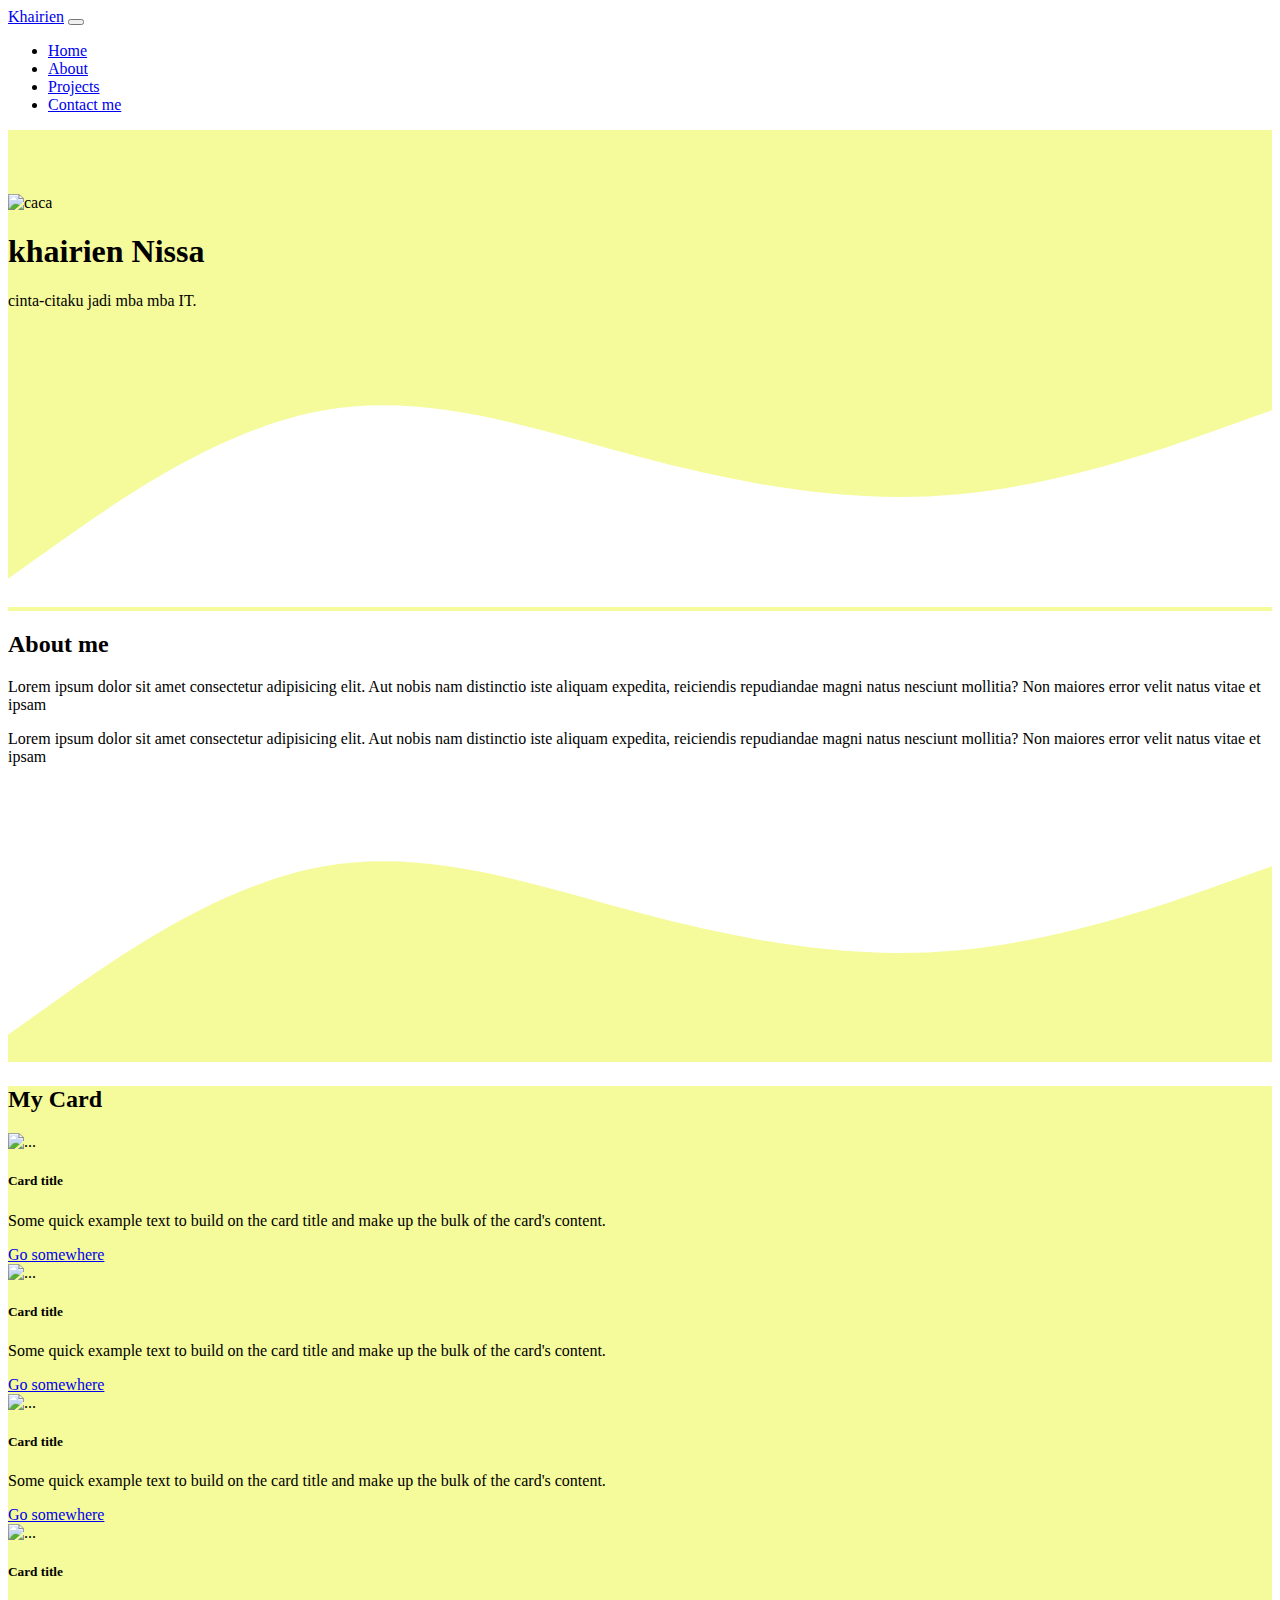
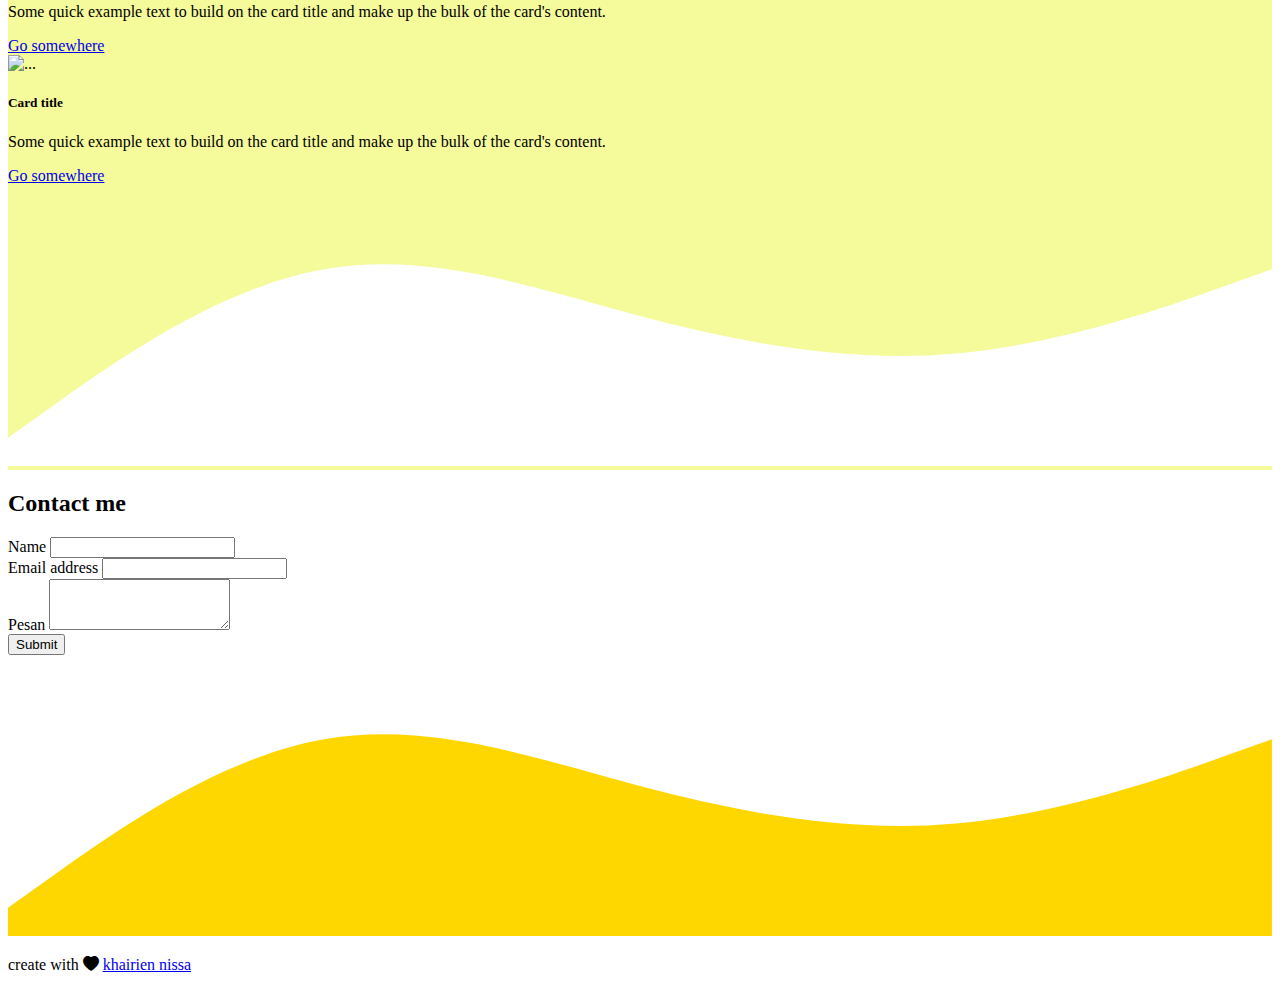
==== index.html @ eed3a89e "desain-web-satu" ====
<!doctype html>
<html lang="en">
  <head>
    <!-- Required meta tags -->
    <meta charset="utf-8">
    <meta name="viewport" content="width=device-width, initial-scale=1">

    <link href="https://cdn.jsdelivr.net/npm/bootstrap@5.1.3/dist/css/bootstrap.min.css" rel="stylesheet" integrity="sha384-1BmE4kWBq78iYhFldvKuhfTAU6auU8tT94WrHftjDbrCEXSU1oBoqyl2QvZ6jIW3" crossorigin="anonymous">
    <link rel="stylesheet" href="https://cdn.jsdelivr.net/npm/bootstrap-icons@1.8.1/font/bootstrap-icons.css">
    <!-- my css -->

    <link rel="stylesheet" href="style.css">

    <title>Hello, world!</title>
  </head>
  <body id="home">
    <!-- navbbar -->
    <nav class="navbar navbar-expand-lg navbar-dark bg-warning shadow-sm">
        <div class="container">
          <a class="navbar-brand" href="#">Khairien</a>
          <button class="navbar-toggler" type="button" data-bs-toggle="collapse" data-bs-target="#navbarNav" aria-controls="navbarNav" aria-expanded="false" aria-label="Toggle navigation">
            <span class="navbar-toggler-icon"></span>
          </button>
          <div class="collapse navbar-collapse" id="navbarNav">
            <ul class="navbar-nav ms-auto">
              <li class="nav-item">
                <a class="nav-link active" aria-current="page" href="#home">Home</a>
              </li>
              <li class="nav-item">
                <a class="nav-link" href="#about">About</a>
            </li>
            <li class="nav-item">
              <a class="nav-link" href="#card">Projects</a>
            </li>
            <li class="nav-item">
                <a class="nav-link" href="#kontak">Contact me</a>
              </li>
               
            </ul>
          </div>
        </div>
      </nav>

      <!-- Jumbotron -->
      <section class="jumbotron text-center">
          <img src="image/caca1.jpg" alt="caca" width="200px" class="rounded-circle"/>
        <h1 class="display-4">khairien Nissa</h1>
        <p class="lead">cinta-citaku jadi mba mba IT.</p>
        <svg xmlns="http://www.w3.org/2000/svg" viewBox="0 0 1440 320"><path fill="#ffff" fill-opacity="1" d="M0,288L60,245.3C120,203,240,117,360,96C480,75,600,117,720,149.3C840,181,960,203,1080,192C1200,181,1320,139,1380,117.3L1440,96L1440,320L1380,320C1320,320,1200,320,1080,320C960,320,840,320,720,320C600,320,480,320,360,320C240,320,120,320,60,320L0,320Z"></path></svg>
      </section>
      <!-- akhir jumbotron -->

      <!-- about section -->
      <section id="about">
        <div class="container text-center">
          <div class="row mb-4">
                <h2>About me</h2>           
          </div>
          <div class="row justify-content-center fs-5">
              <div class="col-md-4">
                  <p>Lorem ipsum dolor sit amet consectetur adipisicing elit. Aut nobis nam distinctio iste aliquam expedita, reiciendis repudiandae magni natus nesciunt mollitia? Non maiores error velit natus vitae et ipsam </p>
              </div>
              <div class="col-md-4">
                  <p>Lorem ipsum dolor sit amet consectetur adipisicing elit. Aut nobis nam distinctio iste aliquam expedita, reiciendis repudiandae magni natus nesciunt mollitia? Non maiores error velit natus vitae et ipsam </p>
              </div>
          </div>
       
          </div>
   <svg xmlns="http://www.w3.org/2000/svg" viewBox="0 0 1440 320"><path fill="#f5fa9b" fill-opacity="1" d="M0,288L60,245.3C120,203,240,117,360,96C480,75,600,117,720,149.3C840,181,960,203,1080,192C1200,181,1320,139,1380,117.3L1440,96L1440,320L1380,320C1320,320,1200,320,1080,320C960,320,840,320,720,320C600,320,480,320,360,320C240,320,120,320,60,320L0,320Z"></path></svg>

      </section>

      <section id="card">
        <div class="container text-center">
            <div class="row  mb-4">
                <h2>My Card</h2>
            </div>
            <div class="row justify-content-center">
                <div class="col-md-4 mb-3">
                    <div class="card">
                        <img src="image/image2.jpg" class="card-img-top" alt="...">
                        <div class="card-body">
                          <h5 class="card-title">Card title</h5>
                          <p class="card-text">Some quick example text to build on the card title and make up the bulk of the card's content.</p>
                          <a href="#" class="btn btn-warning">Go somewhere</a>
                        </div>
                      </div>
                </div>
                <div class="col-md-4 mb-3">
                    <div class="card">
                        <img src="image/image1.jpg" class="card-img-top" alt="...">
                        <div class="card-body">
                          <h5 class="card-title">Card title</h5>
                          <p class="card-text">Some quick example text to build on the card title and make up the bulk of the card's content.</p>
                          <a href="#" class="btn btn-warning">Go somewhere</a>
                        </div>
                      </div>
                </div>
                <div class="col-md-4 mb-3">
                    <div class="card">
                        <img src="image/image3.jpg" class="card-img-top" alt="...">
                        <div class="card-body">
                          <h5 class="card-title">Card title</h5>
                          <p class="card-text">Some quick example text to build on the card title and make up the bulk of the card's content.</p>
                          <a href="#" class="btn btn-warning">Go somewhere</a>
                        </div>
                      </div>
                </div>
                <div class="col-md-4 mb-3">
                    <div class="card">
                        <img src="image/image3.jpg" class="card-img-top" alt="...">
                        <div class="card-body">
                          <h5 class="card-title">Card title</h5>
                          <p class="card-text">Some quick example text to build on the card title and make up the bulk of the card's content.</p>
                          <a href="#" class="btn btn-warning">Go somewhere</a>
                        </div>
                      </div>
                </div>
                <div class="col-md-4 mb-3">
                    <div class="card">
                        <img src="image/image3.jpg" class="card-img-top" alt="...">
                        <div class="card-body">
                          <h5 class="card-title">Card title</h5>
                          <p class="card-text">Some quick example text to build on the card title and make up the bulk of the card's content.</p>
                          <a href="#" class="btn btn-warning">Go somewhere</a>
                        </div>
                      </div>
                </div>
            </div>
        </div>
        <svg xmlns="http://www.w3.org/2000/svg" viewBox="0 0 1440 320"><path fill="#ffffff" fill-opacity="1" d="M0,288L60,245.3C120,203,240,117,360,96C480,75,600,117,720,149.3C840,181,960,203,1080,192C1200,181,1320,139,1380,117.3L1440,96L1440,320L1380,320C1320,320,1200,320,1080,320C960,320,840,320,720,320C600,320,480,320,360,320C240,320,120,320,60,320L0,320Z"></path></svg>
      </section>

<!-- kontak -->
<section id="kontak">
    <div class="container">
        <div class="row text-center">
            <div class="col">
                <h2>Contact me</h2>
            </div>
        </div>
        <div class="row justify-content-center">
            <div class="col-md-8">
                <form>
                    <div class="mb-3">
                      <label for="name" class="form-label">Name</label>
                      <input type="text" class="form-control" id="name" aria-describedby="name">
                      
                    </div>
                    <div class="mb-3">
                      <label for="exampleInputEmail1" class="form-label">Email address</label>
                      <input type="email" class="form-control" id="exampleInputEmail1" aria-describedby="emailHelp">
                     </div>
                    <div class="mb-3">
                        <label for="pesan" class="form-label">Pesan</label>
                        <textarea class="form-control" id="pesan" rows="3"></textarea>
                      </div>
                       <button type="submit" class="btn btn-primary">Submit</button>
                  </form>
            </div>
        </div>
    </div>
   
    <svg xmlns="http://www.w3.org/2000/svg" viewBox="0 0 1440 320"><path fill="#ffd700" fill-opacity="1" d="M0,288L60,245.3C120,203,240,117,360,96C480,75,600,117,720,149.3C840,181,960,203,1080,192C1200,181,1320,139,1380,117.3L1440,96L1440,320L1380,320C1320,320,1200,320,1080,320C960,320,840,320,720,320C600,320,480,320,360,320C240,320,120,320,60,320L0,320Z"></path></svg>
</section>
<!-- akhir kontak -->

<!-- footer -->
<footer class=" bg-warning text-white text-center pb-3">
  
    <p>create with <i class="bi bi-heart-fill"></i> <a href="#" class="text-white fw-bold">khairien nissa</a></p>
</footer>
<!-- akhir footer -->

    <script src="https://cdn.jsdelivr.net/npm/bootstrap@5.1.3/dist/js/bootstrap.bundle.min.js" integrity="sha384-ka7Sk0Gln4gmtz2MlQnikT1wXgYsOg+OMhuP+IlRH9sENBO0LRn5q+8nbTov4+1p" crossorigin="anonymous"></script>

  </body>
</html>
---- style.css ----
.jumbotron {
    padding-top: 4rem ;
    background-color: #f5fa9b;

}
#card {
    
    background-color: #f5fa9b;
}
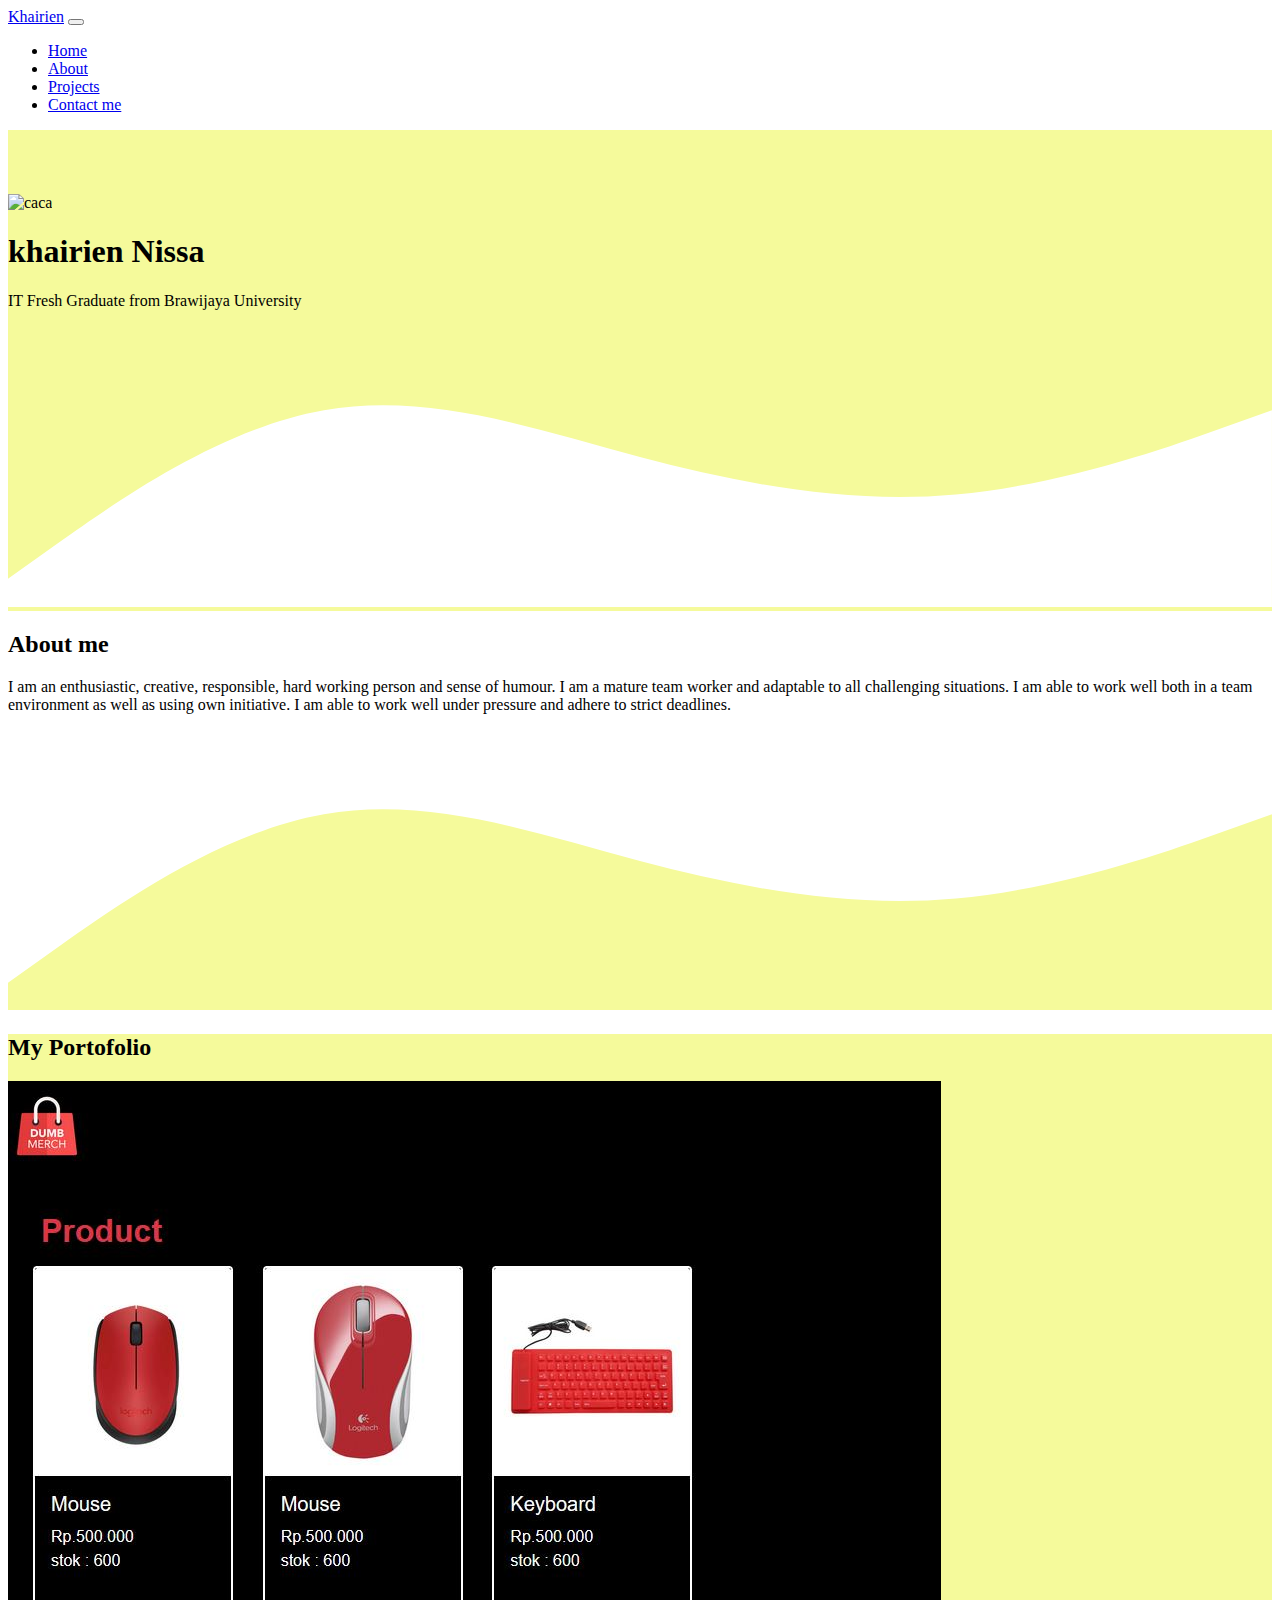
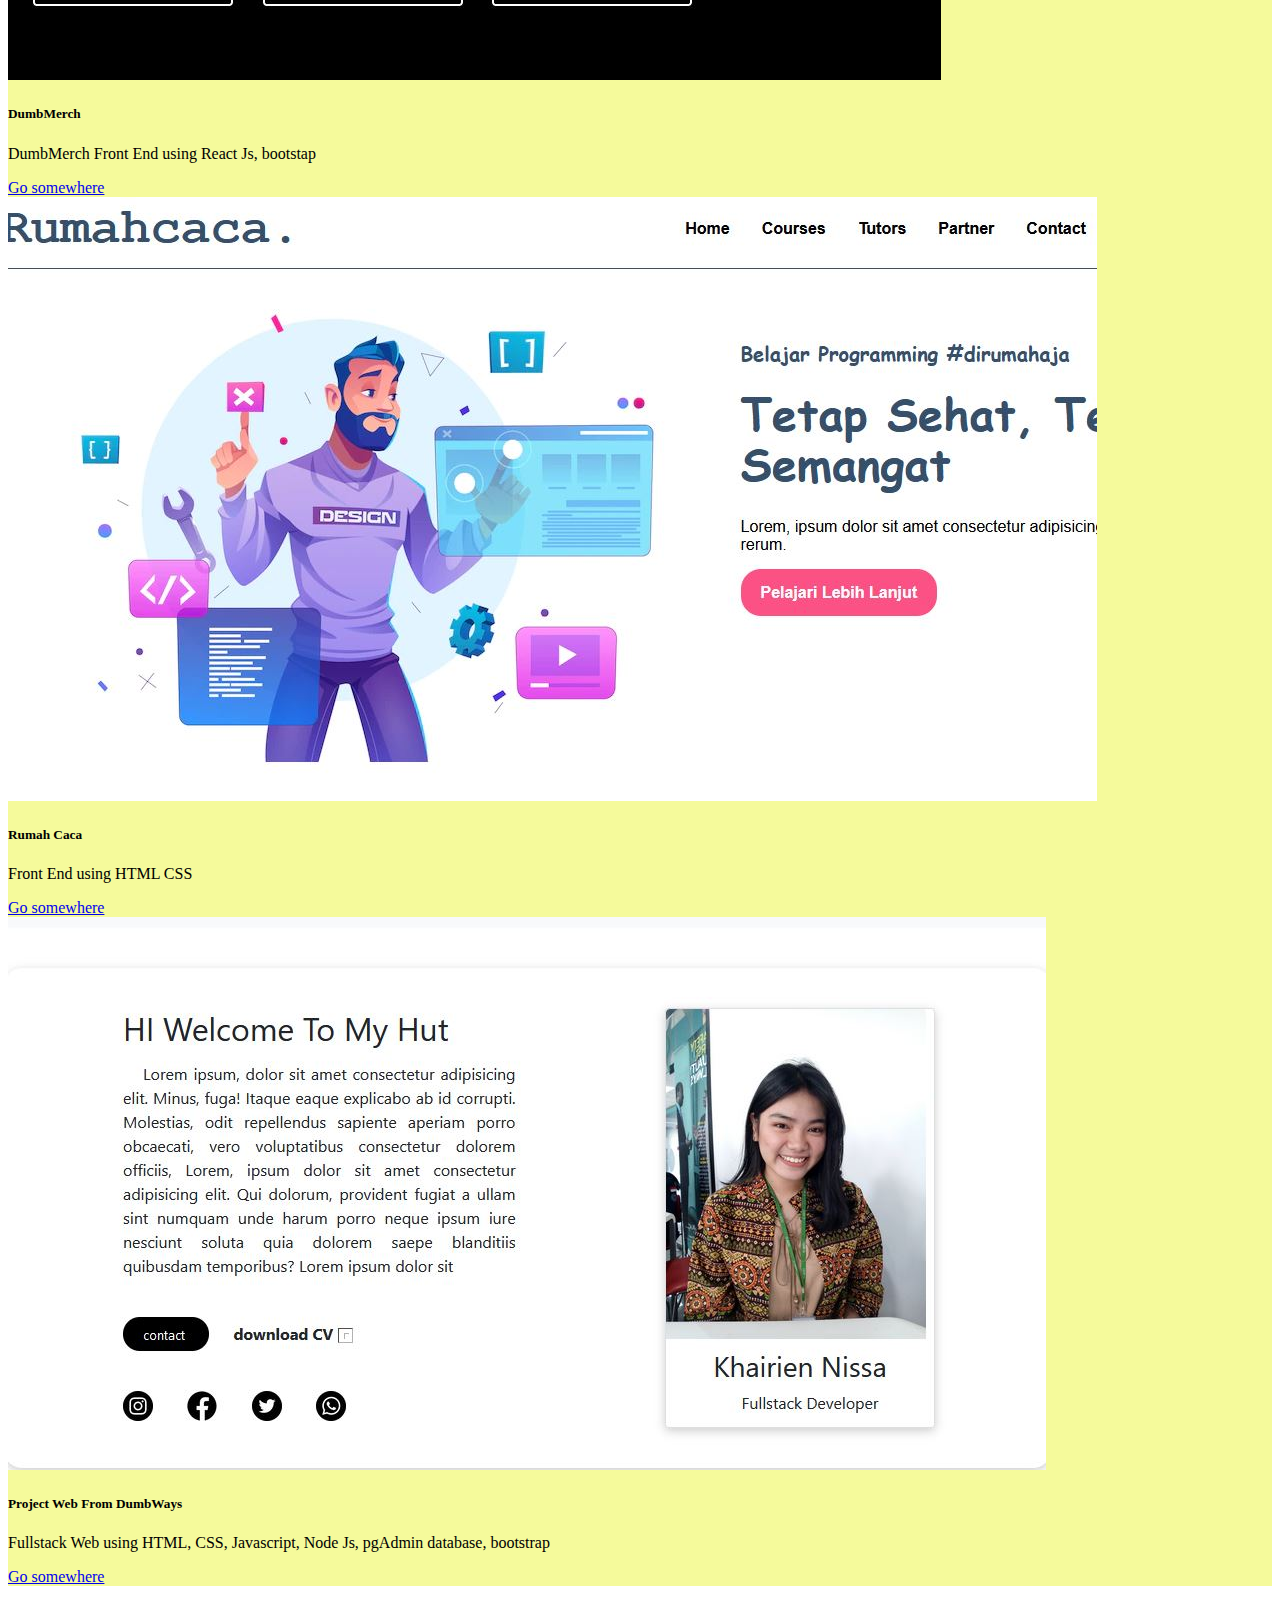
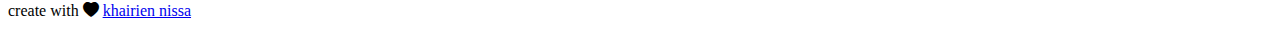
==== commit 817dba45: "update" ====
--- a/index.html
+++ b/index.html
@@ -7,11 +7,13 @@
 
     <link href="https://cdn.jsdelivr.net/npm/bootstrap@5.1.3/dist/css/bootstrap.min.css" rel="stylesheet" integrity="sha384-1BmE4kWBq78iYhFldvKuhfTAU6auU8tT94WrHftjDbrCEXSU1oBoqyl2QvZ6jIW3" crossorigin="anonymous">
     <link rel="stylesheet" href="https://cdn.jsdelivr.net/npm/bootstrap-icons@1.8.1/font/bootstrap-icons.css">
+
     <!-- my css -->
 
     <link rel="stylesheet" href="style.css">
+    <script src="form.js"></script>
 
-    <title>Hello, world!</title>
+    <title>Khairien Portofolio</title>
   </head>
   <body id="home">
     <!-- navbbar -->
@@ -33,7 +35,7 @@
               <a class="nav-link" href="#card">Projects</a>
             </li>
             <li class="nav-item">
-                <a class="nav-link" href="#kontak">Contact me</a>
+                <a class="nav-link" href="contact.html">Contact me</a>
               </li>
                
             </ul>
@@ -45,7 +47,7 @@
       <section class="jumbotron text-center">
           <img src="image/caca1.jpg" alt="caca" width="200px" class="rounded-circle"/>
         <h1 class="display-4">khairien Nissa</h1>
-        <p class="lead">cinta-citaku jadi mba mba IT.</p>
+        <p class="lead">IT Fresh Graduate from Brawijaya University</p>
         <svg xmlns="http://www.w3.org/2000/svg" viewBox="0 0 1440 320"><path fill="#ffff" fill-opacity="1" d="M0,288L60,245.3C120,203,240,117,360,96C480,75,600,117,720,149.3C840,181,960,203,1080,192C1200,181,1320,139,1380,117.3L1440,96L1440,320L1380,320C1320,320,1200,320,1080,320C960,320,840,320,720,320C600,320,480,320,360,320C240,320,120,320,60,320L0,320Z"></path></svg>
       </section>
       <!-- akhir jumbotron -->
@@ -57,11 +59,16 @@
                 <h2>About me</h2>           
           </div>
           <div class="row justify-content-center fs-5">
-              <div class="col-md-4">
-                  <p>Lorem ipsum dolor sit amet consectetur adipisicing elit. Aut nobis nam distinctio iste aliquam expedita, reiciendis repudiandae magni natus nesciunt mollitia? Non maiores error velit natus vitae et ipsam </p>
-              </div>
-              <div class="col-md-4">
-                  <p>Lorem ipsum dolor sit amet consectetur adipisicing elit. Aut nobis nam distinctio iste aliquam expedita, reiciendis repudiandae magni natus nesciunt mollitia? Non maiores error velit natus vitae et ipsam </p>
+              <div class="col-md-6">
+                  <p>I am an enthusiastic, creative,
+                    responsible, hard working person and
+                    sense of humour. I am a mature team
+                    worker and adaptable to all challenging
+                    situations. I am able to work well both
+                    in a team environment as well as using
+                    own initiative. I am able to work well
+                    under pressure and adhere to strict
+                    deadlines.</p>
               </div>
           </div>
        
@@ -73,96 +80,43 @@
       <section id="card">
         <div class="container text-center">
             <div class="row  mb-4">
-                <h2>My Card</h2>
+                <h2>My Portofolio</h2>
             </div>
             <div class="row justify-content-center">
                 <div class="col-md-4 mb-3">
                     <div class="card">
-                        <img src="image/image2.jpg" class="card-img-top" alt="...">
+                        <img src="image/dumbMerch.JPG" class="card-img-top" alt="...">
                         <div class="card-body">
-                          <h5 class="card-title">Card title</h5>
-                          <p class="card-text">Some quick example text to build on the card title and make up the bulk of the card's content.</p>
-                          <a href="#" class="btn btn-warning">Go somewhere</a>
+                          <h5 class="card-title">DumbMerch</h5>
+                          <p class="card-text">DumbMerch Front End using React Js, bootstap</p>
+                          <a href="https://dumb-merch-khairien.vercel.app/" class="btn btn-warning">Go somewhere</a>
                         </div>
                       </div>
                 </div>
                 <div class="col-md-4 mb-3">
                     <div class="card">
-                        <img src="image/image1.jpg" class="card-img-top" alt="...">
+                        <img src="image/rumahcaca.JPG" class="card-img-top" alt="...">
                         <div class="card-body">
-                          <h5 class="card-title">Card title</h5>
-                          <p class="card-text">Some quick example text to build on the card title and make up the bulk of the card's content.</p>
-                          <a href="#" class="btn btn-warning">Go somewhere</a>
+                          <h5 class="card-title">Rumah Caca</h5>
+                          <p class="card-text">Front End using HTML CSS</p>
+                          <a href="https://web-rumahcaca.vercel.app/" class="btn btn-warning">Go somewhere</a>
                         </div>
                       </div>
                 </div>
                 <div class="col-md-4 mb-3">
                     <div class="card">
-                        <img src="image/image3.jpg" class="card-img-top" alt="...">
+                        <img src="image/project-WEB.JPG" class="card-img-top" alt="...">
                         <div class="card-body">
-                          <h5 class="card-title">Card title</h5>
-                          <p class="card-text">Some quick example text to build on the card title and make up the bulk of the card's content.</p>
-                          <a href="#" class="btn btn-warning">Go somewhere</a>
-                        </div>
-                      </div>
-                </div>
-                <div class="col-md-4 mb-3">
-                    <div class="card">
-                        <img src="image/image3.jpg" class="card-img-top" alt="...">
-                        <div class="card-body">
-                          <h5 class="card-title">Card title</h5>
-                          <p class="card-text">Some quick example text to build on the card title and make up the bulk of the card's content.</p>
-                          <a href="#" class="btn btn-warning">Go somewhere</a>
-                        </div>
-                      </div>
-                </div>
-                <div class="col-md-4 mb-3">
-                    <div class="card">
-                        <img src="image/image3.jpg" class="card-img-top" alt="...">
-                        <div class="card-body">
-                          <h5 class="card-title">Card title</h5>
-                          <p class="card-text">Some quick example text to build on the card title and make up the bulk of the card's content.</p>
-                          <a href="#" class="btn btn-warning">Go somewhere</a>
+                          <h5 class="card-title">Project Web From DumbWays</h5>
+                          <p class="card-text">Fullstack Web using HTML, CSS, Javascript, Node Js, pgAdmin database, bootstrap</p>
+                          <a href="https://khairien-project-web.herokuapp.com/" class="btn btn-warning">Go somewhere</a>
                         </div>
                       </div>
                 </div>
             </div>
         </div>
-        <svg xmlns="http://www.w3.org/2000/svg" viewBox="0 0 1440 320"><path fill="#ffffff" fill-opacity="1" d="M0,288L60,245.3C120,203,240,117,360,96C480,75,600,117,720,149.3C840,181,960,203,1080,192C1200,181,1320,139,1380,117.3L1440,96L1440,320L1380,320C1320,320,1200,320,1080,320C960,320,840,320,720,320C600,320,480,320,360,320C240,320,120,320,60,320L0,320Z"></path></svg>
       </section>
-
-<!-- kontak -->
-<section id="kontak">
-    <div class="container">
-        <div class="row text-center">
-            <div class="col">
-                <h2>Contact me</h2>
-            </div>
-        </div>
-        <div class="row justify-content-center">
-            <div class="col-md-8">
-                <form>
-                    <div class="mb-3">
-                      <label for="name" class="form-label">Name</label>
-                      <input type="text" class="form-control" id="name" aria-describedby="name">
-                      
-                    </div>
-                    <div class="mb-3">
-                      <label for="exampleInputEmail1" class="form-label">Email address</label>
-                      <input type="email" class="form-control" id="exampleInputEmail1" aria-describedby="emailHelp">
-                     </div>
-                    <div class="mb-3">
-                        <label for="pesan" class="form-label">Pesan</label>
-                        <textarea class="form-control" id="pesan" rows="3"></textarea>
-                      </div>
-                       <button type="submit" class="btn btn-primary">Submit</button>
-                  </form>
-            </div>
-        </div>
-    </div>
-   
-    <svg xmlns="http://www.w3.org/2000/svg" viewBox="0 0 1440 320"><path fill="#ffd700" fill-opacity="1" d="M0,288L60,245.3C120,203,240,117,360,96C480,75,600,117,720,149.3C840,181,960,203,1080,192C1200,181,1320,139,1380,117.3L1440,96L1440,320L1380,320C1320,320,1200,320,1080,320C960,320,840,320,720,320C600,320,480,320,360,320C240,320,120,320,60,320L0,320Z"></path></svg>
-</section>
+  
 <!-- akhir kontak -->
 
 <!-- footer -->
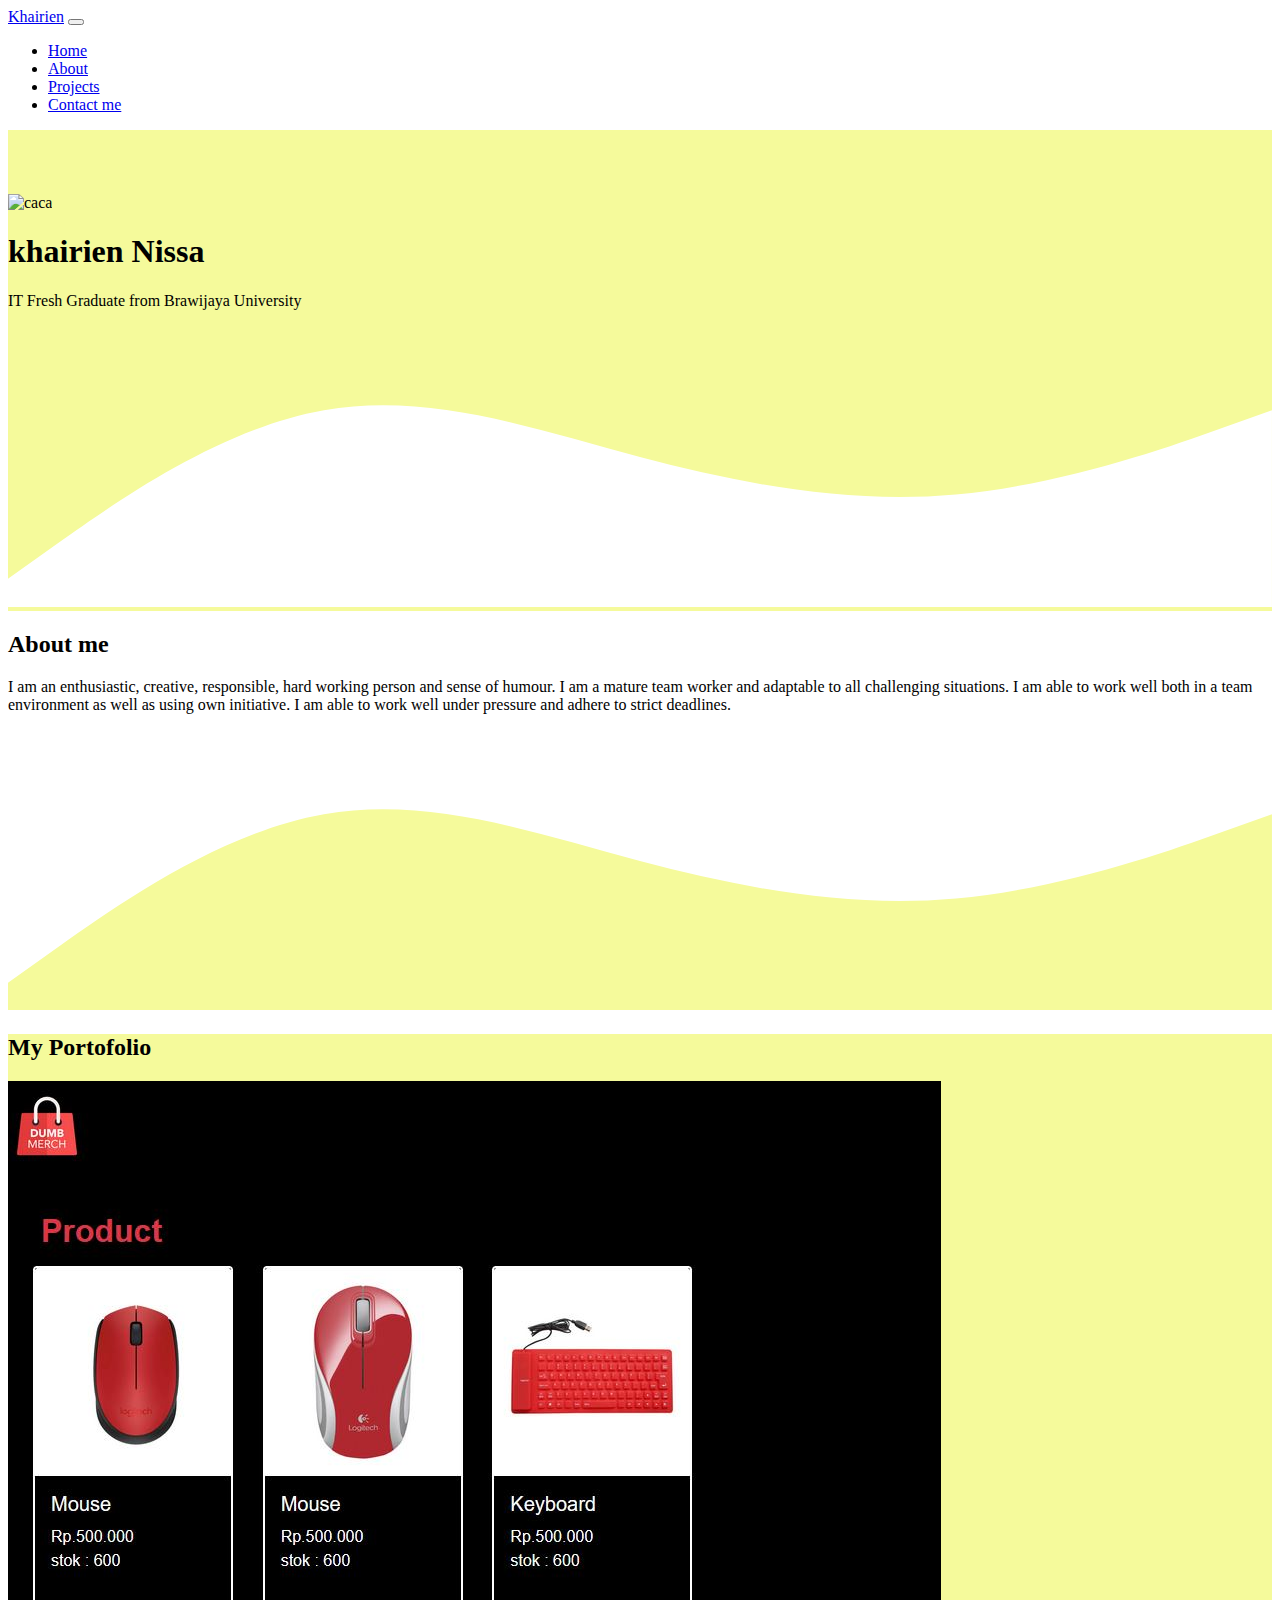
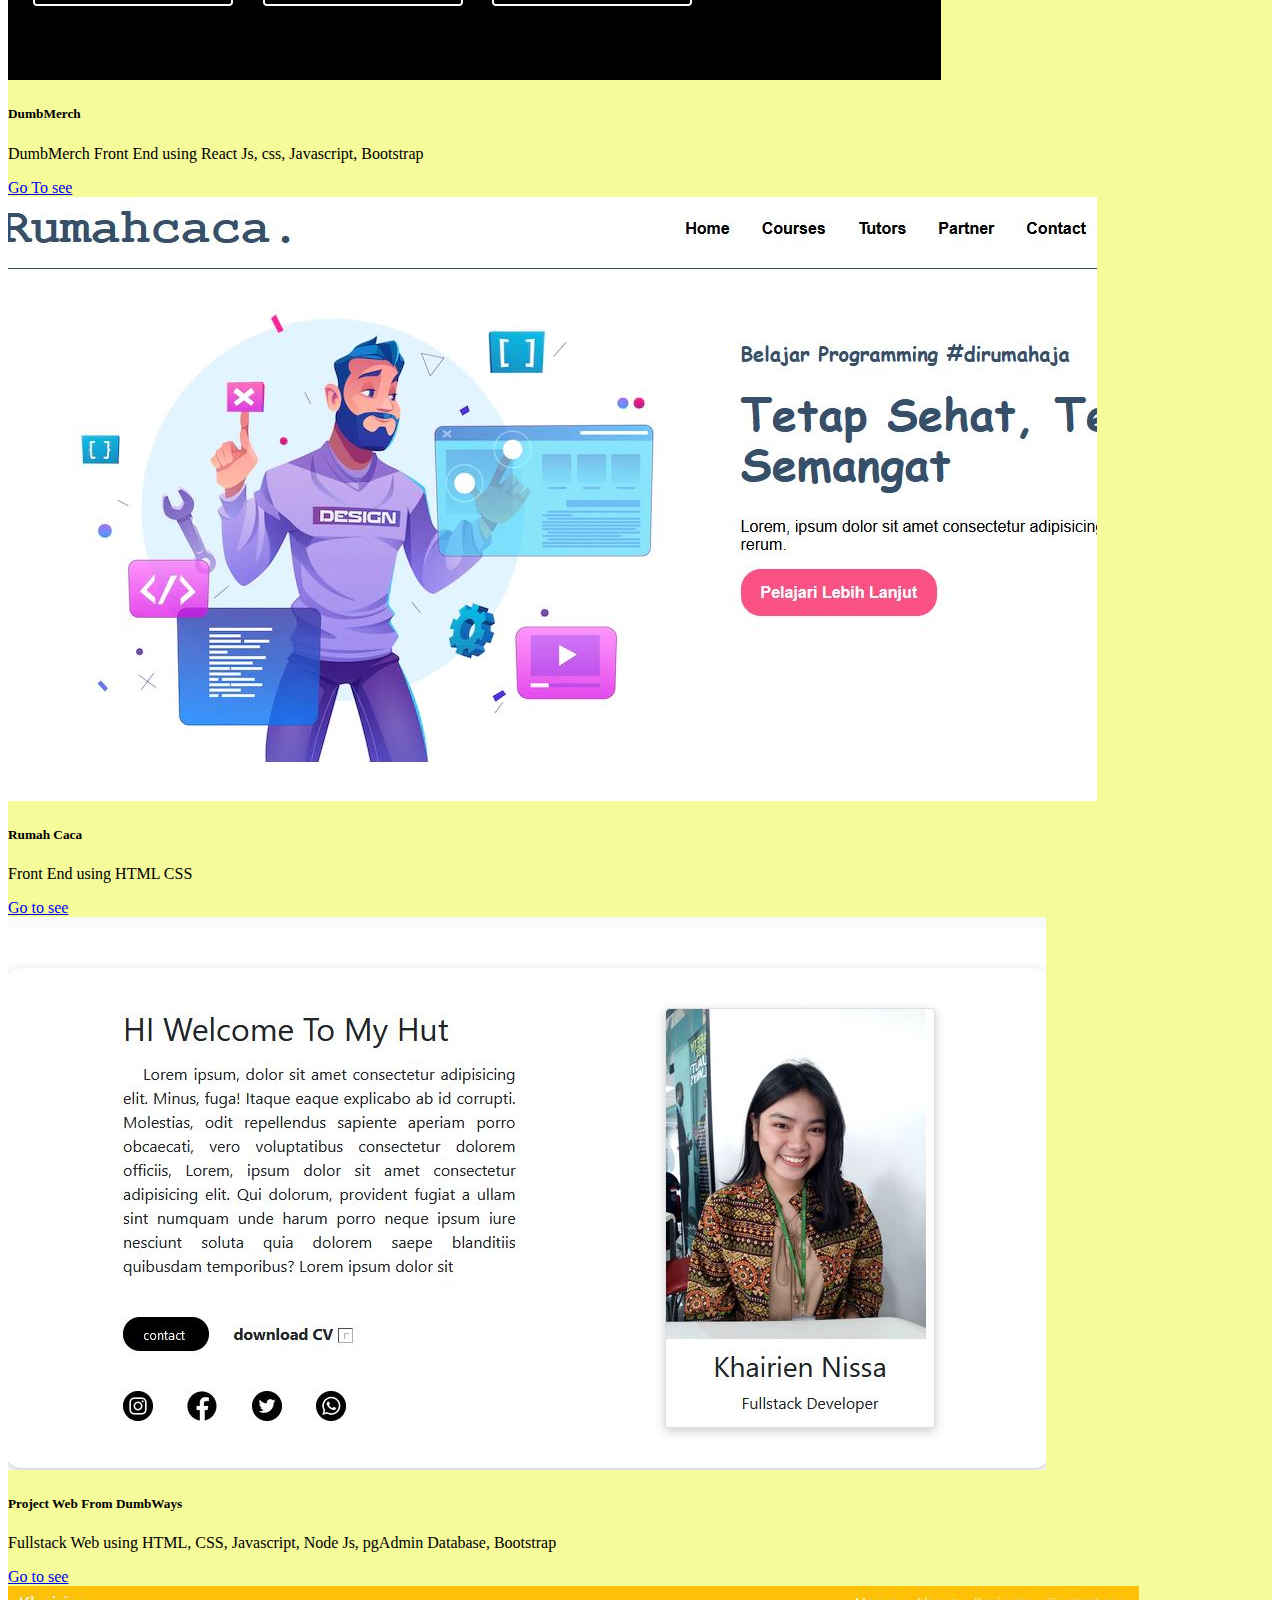
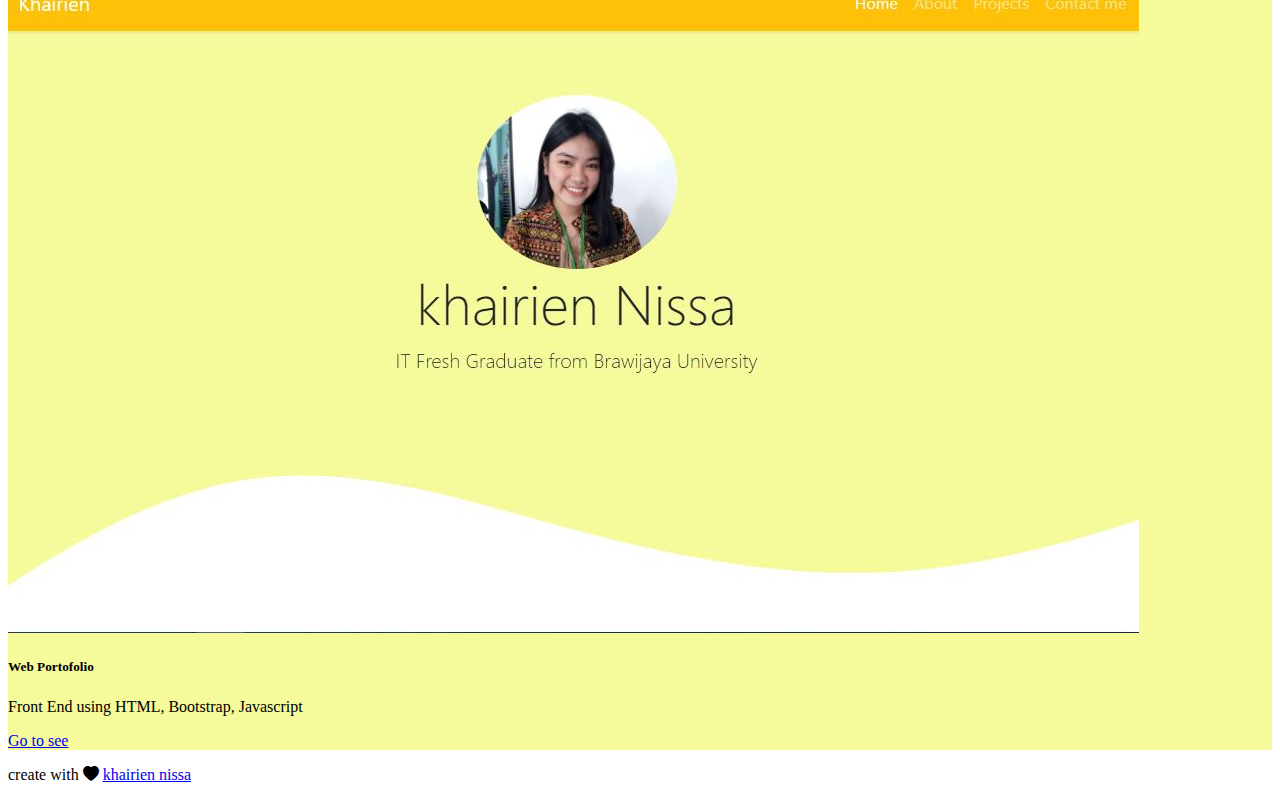
==== commit 284786f9: "update" ====
--- a/index.html
+++ b/index.html
@@ -45,7 +45,7 @@
 
       <!-- Jumbotron -->
       <section class="jumbotron text-center">
-          <img src="image/caca1.jpg" alt="caca" width="200px" class="rounded-circle"/>
+          <img src="image/caca2.jpg" alt="caca" width="200px" class="rounded-circle"/>
         <h1 class="display-4">khairien Nissa</h1>
         <p class="lead">IT Fresh Graduate from Brawijaya University</p>
         <svg xmlns="http://www.w3.org/2000/svg" viewBox="0 0 1440 320"><path fill="#ffff" fill-opacity="1" d="M0,288L60,245.3C120,203,240,117,360,96C480,75,600,117,720,149.3C840,181,960,203,1080,192C1200,181,1320,139,1380,117.3L1440,96L1440,320L1380,320C1320,320,1200,320,1080,320C960,320,840,320,720,320C600,320,480,320,360,320C240,320,120,320,60,320L0,320Z"></path></svg>
@@ -88,8 +88,8 @@
                         <img src="image/dumbMerch.JPG" class="card-img-top" alt="...">
                         <div class="card-body">
                           <h5 class="card-title">DumbMerch</h5>
-                          <p class="card-text">DumbMerch Front End using React Js, bootstap</p>
-                          <a href="https://dumb-merch-khairien.vercel.app/" class="btn btn-warning">Go somewhere</a>
+                          <p class="card-text">DumbMerch Front End using React Js, css, Javascript, Bootstrap</p>
+                          <a href="https://dumb-merch-khairien.vercel.app/" class="btn btn-warning">Go To see</a>
                         </div>
                       </div>
                 </div>
@@ -99,7 +99,7 @@
                         <div class="card-body">
                           <h5 class="card-title">Rumah Caca</h5>
                           <p class="card-text">Front End using HTML CSS</p>
-                          <a href="https://web-rumahcaca.vercel.app/" class="btn btn-warning">Go somewhere</a>
+                          <a href="https://web-rumahcaca.vercel.app/" class="btn btn-warning">Go to see</a>
                         </div>
                       </div>
                 </div>
@@ -108,8 +108,18 @@
                         <img src="image/project-WEB.JPG" class="card-img-top" alt="...">
                         <div class="card-body">
                           <h5 class="card-title">Project Web From DumbWays</h5>
-                          <p class="card-text">Fullstack Web using HTML, CSS, Javascript, Node Js, pgAdmin database, bootstrap</p>
-                          <a href="https://khairien-project-web.herokuapp.com/" class="btn btn-warning">Go somewhere</a>
+                          <p class="card-text">Fullstack Web using HTML, CSS, Javascript, Node Js, pgAdmin Database, Bootstrap</p>
+                          <a href="https://khairien-project-web.herokuapp.com/" class="btn btn-warning">Go to see</a>
+                        </div>
+                      </div>
+                </div>
+                <div class="col-md-4 mb-3 mb-5">
+                    <div class="card">
+                        <img src="image/porto.JPG" class="card-img-top" alt="...">
+                        <div class="card-body">
+                          <h5 class="card-title">Web Portofolio</h5>
+                          <p class="card-text">Front End using HTML, Bootstrap, Javascript</p>
+                          <a href="https://portofolio-khairien.vercel.app/" class="btn btn-warning">Go to see</a>
                         </div>
                       </div>
                 </div>
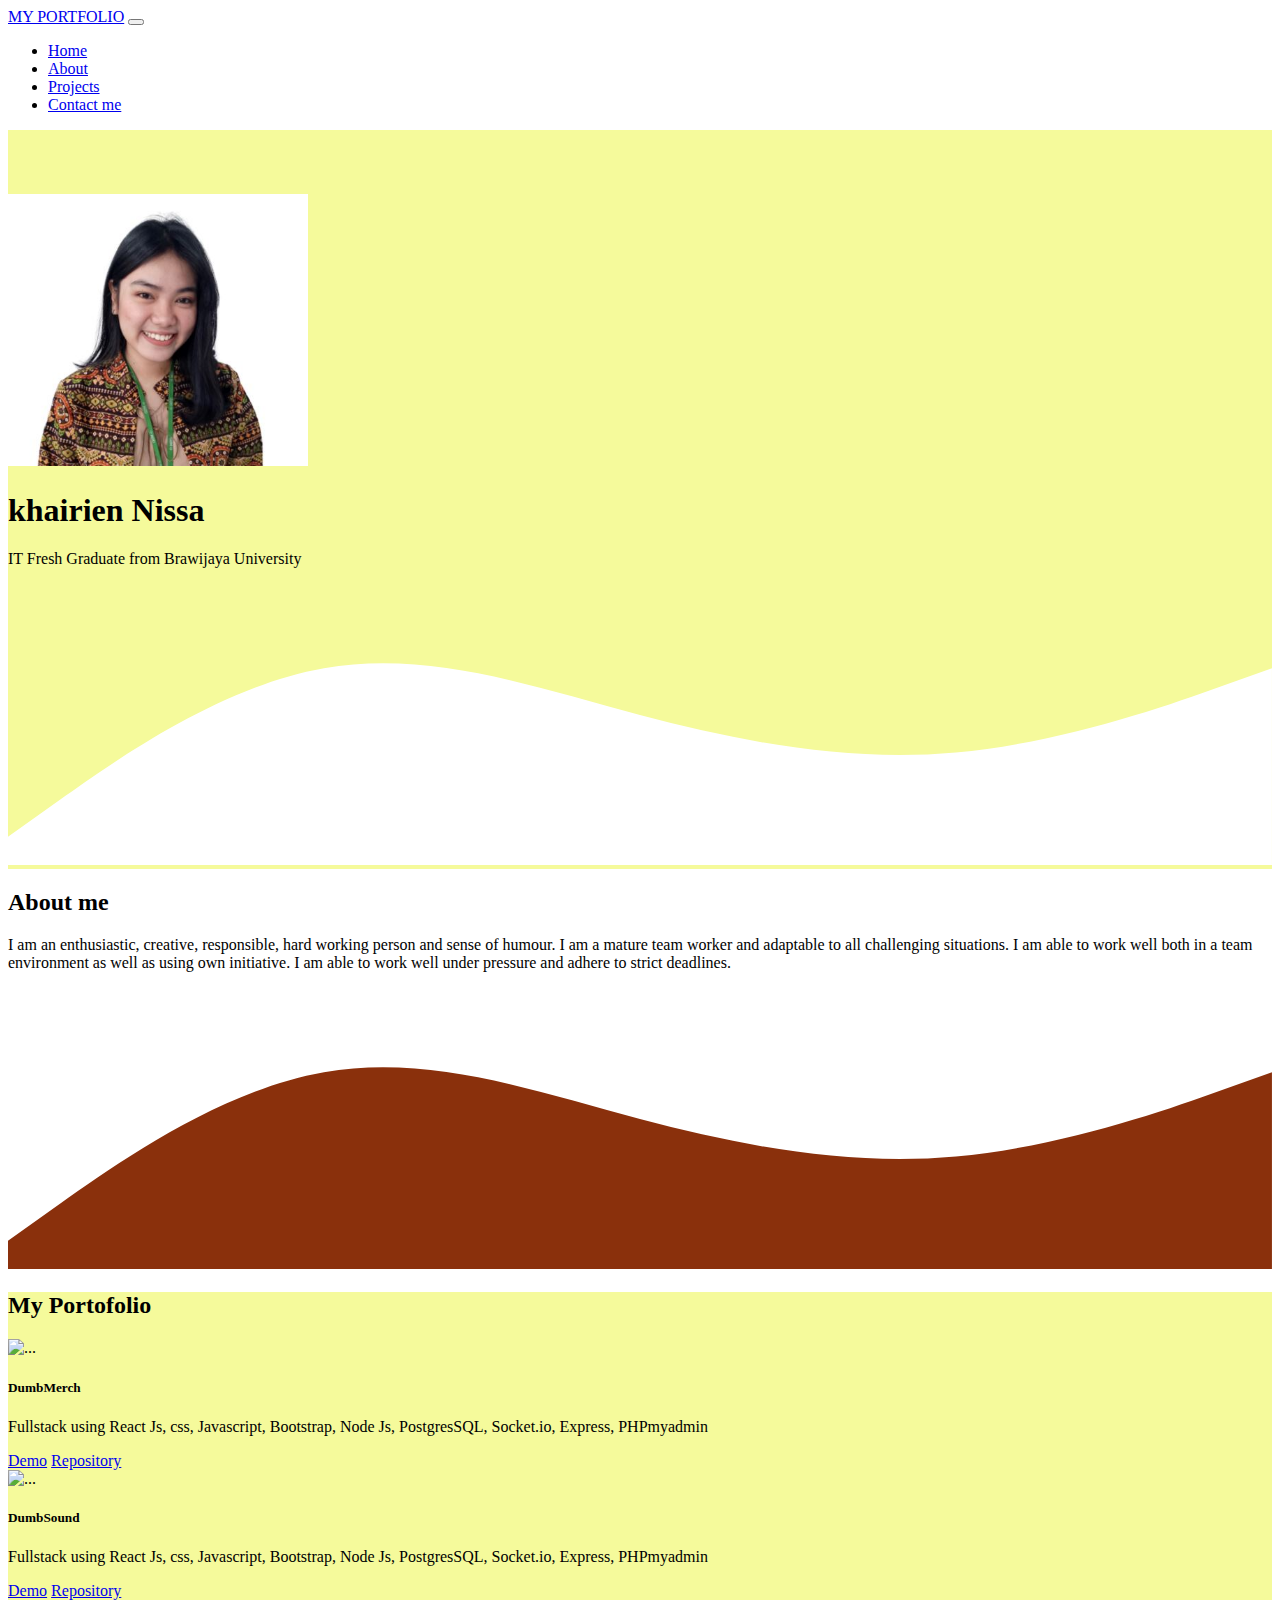
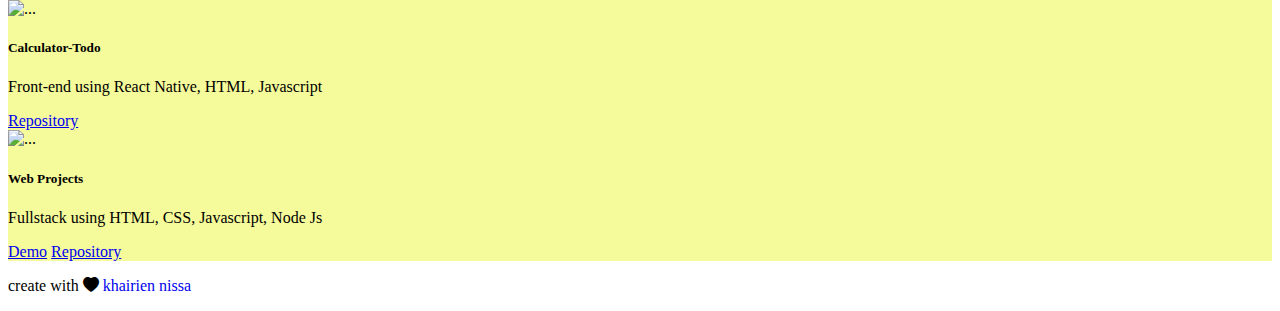
==== commit cc324ce9: "update" ====
--- a/index.html
+++ b/index.html
@@ -17,9 +17,9 @@
   </head>
   <body id="home">
     <!-- navbbar -->
-    <nav class="navbar navbar-expand-lg navbar-dark bg-warning shadow-sm">
+    <nav class="navbar navbar-expand-lg navbar-light bg-warning bg-light shadow-sm py-3">
         <div class="container">
-          <a class="navbar-brand" href="#">Khairien</a>
+          <a class="navbar-brand fw-bold" href="#">MY PORTFOLIO</a>
           <button class="navbar-toggler" type="button" data-bs-toggle="collapse" data-bs-target="#navbarNav" aria-controls="navbarNav" aria-expanded="false" aria-label="Toggle navigation">
             <span class="navbar-toggler-icon"></span>
           </button>
@@ -44,8 +44,8 @@
       </nav>
 
       <!-- Jumbotron -->
-      <section class="jumbotron text-center">
-          <img src="image/caca2.jpg" alt="caca" width="200px" class="rounded-circle"/>
+      <section class="jumbotron text-center text-white">
+          <img src="image/caca2.JPG" alt="caca" width="300px" class="rounded-circle"/>
         <h1 class="display-4">khairien Nissa</h1>
         <p class="lead">IT Fresh Graduate from Brawijaya University</p>
         <svg xmlns="http://www.w3.org/2000/svg" viewBox="0 0 1440 320"><path fill="#ffff" fill-opacity="1" d="M0,288L60,245.3C120,203,240,117,360,96C480,75,600,117,720,149.3C840,181,960,203,1080,192C1200,181,1320,139,1380,117.3L1440,96L1440,320L1380,320C1320,320,1200,320,1080,320C960,320,840,320,720,320C600,320,480,320,360,320C240,320,120,320,60,320L0,320Z"></path></svg>
@@ -54,7 +54,7 @@
 
       <!-- about section -->
       <section id="about">
-        <div class="container text-center">
+        <div class="container text-center  ">
           <div class="row mb-4">
                 <h2>About me</h2>           
           </div>
@@ -73,66 +73,78 @@
           </div>
        
           </div>
-   <svg xmlns="http://www.w3.org/2000/svg" viewBox="0 0 1440 320"><path fill="#f5fa9b" fill-opacity="1" d="M0,288L60,245.3C120,203,240,117,360,96C480,75,600,117,720,149.3C840,181,960,203,1080,192C1200,181,1320,139,1380,117.3L1440,96L1440,320L1380,320C1320,320,1200,320,1080,320C960,320,840,320,720,320C600,320,480,320,360,320C240,320,120,320,60,320L0,320Z"></path></svg>
+   <svg xmlns="http://www.w3.org/2000/svg" viewBox="0 0 1440 320"><path fill="#8a300c" fill-opacity="1" d="M0,288L60,245.3C120,203,240,117,360,96C480,75,600,117,720,149.3C840,181,960,203,1080,192C1200,181,1320,139,1380,117.3L1440,96L1440,320L1380,320C1320,320,1200,320,1080,320C960,320,840,320,720,320C600,320,480,320,360,320C240,320,120,320,60,320L0,320Z"></path></svg>
 
       </section>
 
       <section id="card">
-        <div class="container text-center">
-            <div class="row  mb-4">
-                <h2>My Portofolio</h2>
+        <div class="container text-center pb-5">
+            <div class="row  mb-5 ">
+                <h2 class="text-white">My Portofolio</h2>
             </div>
             <div class="row justify-content-center">
-                <div class="col-md-4 mb-3">
+                <div class="col-md-5 my-3 mx-3">
                     <div class="card">
-                        <img src="image/dumbMerch.JPG" class="card-img-top" alt="...">
+                        <img src="image/9.JPG" class="card-img-top" alt="...">
                         <div class="card-body">
                           <h5 class="card-title">DumbMerch</h5>
-                          <p class="card-text">DumbMerch Front End using React Js, css, Javascript, Bootstrap</p>
-                          <a href="https://dumb-merch-khairien.vercel.app/" class="btn btn-warning">Go To see</a>
+                          <p class="card-text">Fullstack using React Js, css, Javascript, Bootstrap, Node Js, PostgresSQL, Socket.io, Express, PHPmyadmin</p>
+                        
+                          <a href="https://dumbmerch-khairien.netlify.app" class="btn btn-warning">Demo</a> <span>
+                            <a href="https://github.com/KhairienNissa/client-dumbmerch-caca.git/" class="btn btn-warning">Repository</a></span>
+                          
                         </div>
                       </div>
                 </div>
-                <div class="col-md-4 mb-3">
+                <div class="col-md-5 my-3 mx-3">
                     <div class="card">
-                        <img src="image/rumahcaca.JPG" class="card-img-top" alt="...">
+                        <img src="image/10.JPG" class="card-img-top" alt="...">
                         <div class="card-body">
-                          <h5 class="card-title">Rumah Caca</h5>
-                          <p class="card-text">Front End using HTML CSS</p>
-                          <a href="https://web-rumahcaca.vercel.app/" class="btn btn-warning">Go to see</a>
+                          <h5 class="card-title">DumbSound</h5>
+                          <p class="card-text">Fullstack using React Js, css, Javascript, Bootstrap, Node Js, PostgresSQL, Socket.io, Express, PHPmyadmin</p>
+                        
+                          <a href="https://dumbsound-khairien.netlify.app" class="btn btn-warning">Demo</a> <span>
+                            <a href="https://github.com/KhairienNissa/Front-end-dumbSound.git" class="btn btn-warning">Repository</a></span>
+                          
                         </div>
                       </div>
                 </div>
-                <div class="col-md-4 mb-3">
-                    <div class="card">
-                        <img src="image/project-WEB.JPG" class="card-img-top" alt="...">
-                        <div class="card-body">
-                          <h5 class="card-title">Project Web From DumbWays</h5>
-                          <p class="card-text">Fullstack Web using HTML, CSS, Javascript, Node Js, pgAdmin Database, Bootstrap</p>
-                          <a href="https://khairien-project-web.herokuapp.com/" class="btn btn-warning">Go to see</a>
-                        </div>
-                      </div>
+              
+                <div class="col-md-5 my-3  mx-3">
+                  <div class="card">
+                    <img src="image/7.JPG" class="card-img-top" alt="...">
+                    <div class="card-body">
+                      <h5 class="card-title">Calculator-Todo</h5>
+                      <p class="card-text">Front-end using React Native, HTML, Javascript</p>
+                    
+                     
+                        <a href="https://github.com/KhairienNissa/Calculator-todo.git" class="btn btn-warning">Repository</a></span>
+                    </div>
+                  </div>
                 </div>
-                <div class="col-md-4 mb-3 mb-5">
-                    <div class="card">
-                        <img src="image/porto.JPG" class="card-img-top" alt="...">
-                        <div class="card-body">
-                          <h5 class="card-title">Web Portofolio</h5>
-                          <p class="card-text">Front End using HTML, Bootstrap, Javascript</p>
-                          <a href="https://portofolio-khairien.vercel.app/" class="btn btn-warning">Go to see</a>
-                        </div>
-                      </div>
+                  <div class="col-md-5 my-3  mx-3">
+                  <div class="card">
+                    <img src="image/8.JPG" class="card-img-top" alt="...">
+                    <div class="card-body">
+                      <h5 class="card-title">Web Projects</h5>
+                      <p class="card-text">Fullstack using HTML, CSS, Javascript, Node Js</p>
+                      <a href="https://khairien-project-web.herokuapp.com/" class="btn btn-warning">Demo</a> <span>
+                      <a href="https://github.com/KhairienNissa/project-web.git" class="btn btn-warning">Repository</a></span>
+                    </div>
+                  </div>
                 </div>
-            </div>
+              
+                </div>
+               
         </div>
       </section>
   
 <!-- akhir kontak -->
 
 <!-- footer -->
-<footer class=" bg-warning text-white text-center pb-3">
+<footer class=" bg-light text-dark text-center pb-2">
   
-    <p>create with <i class="bi bi-heart-fill"></i> <a href="#" class="text-white fw-bold">khairien nissa</a></p>
+    <p class="pt-3 pb-0">create with <i class="bi bi-heart-fill"></i> <a href="#" class="text-dark fw-bold" style="text-decoration: none">khairien nissa</a></p>
 </footer>
 <!-- akhir footer -->
 
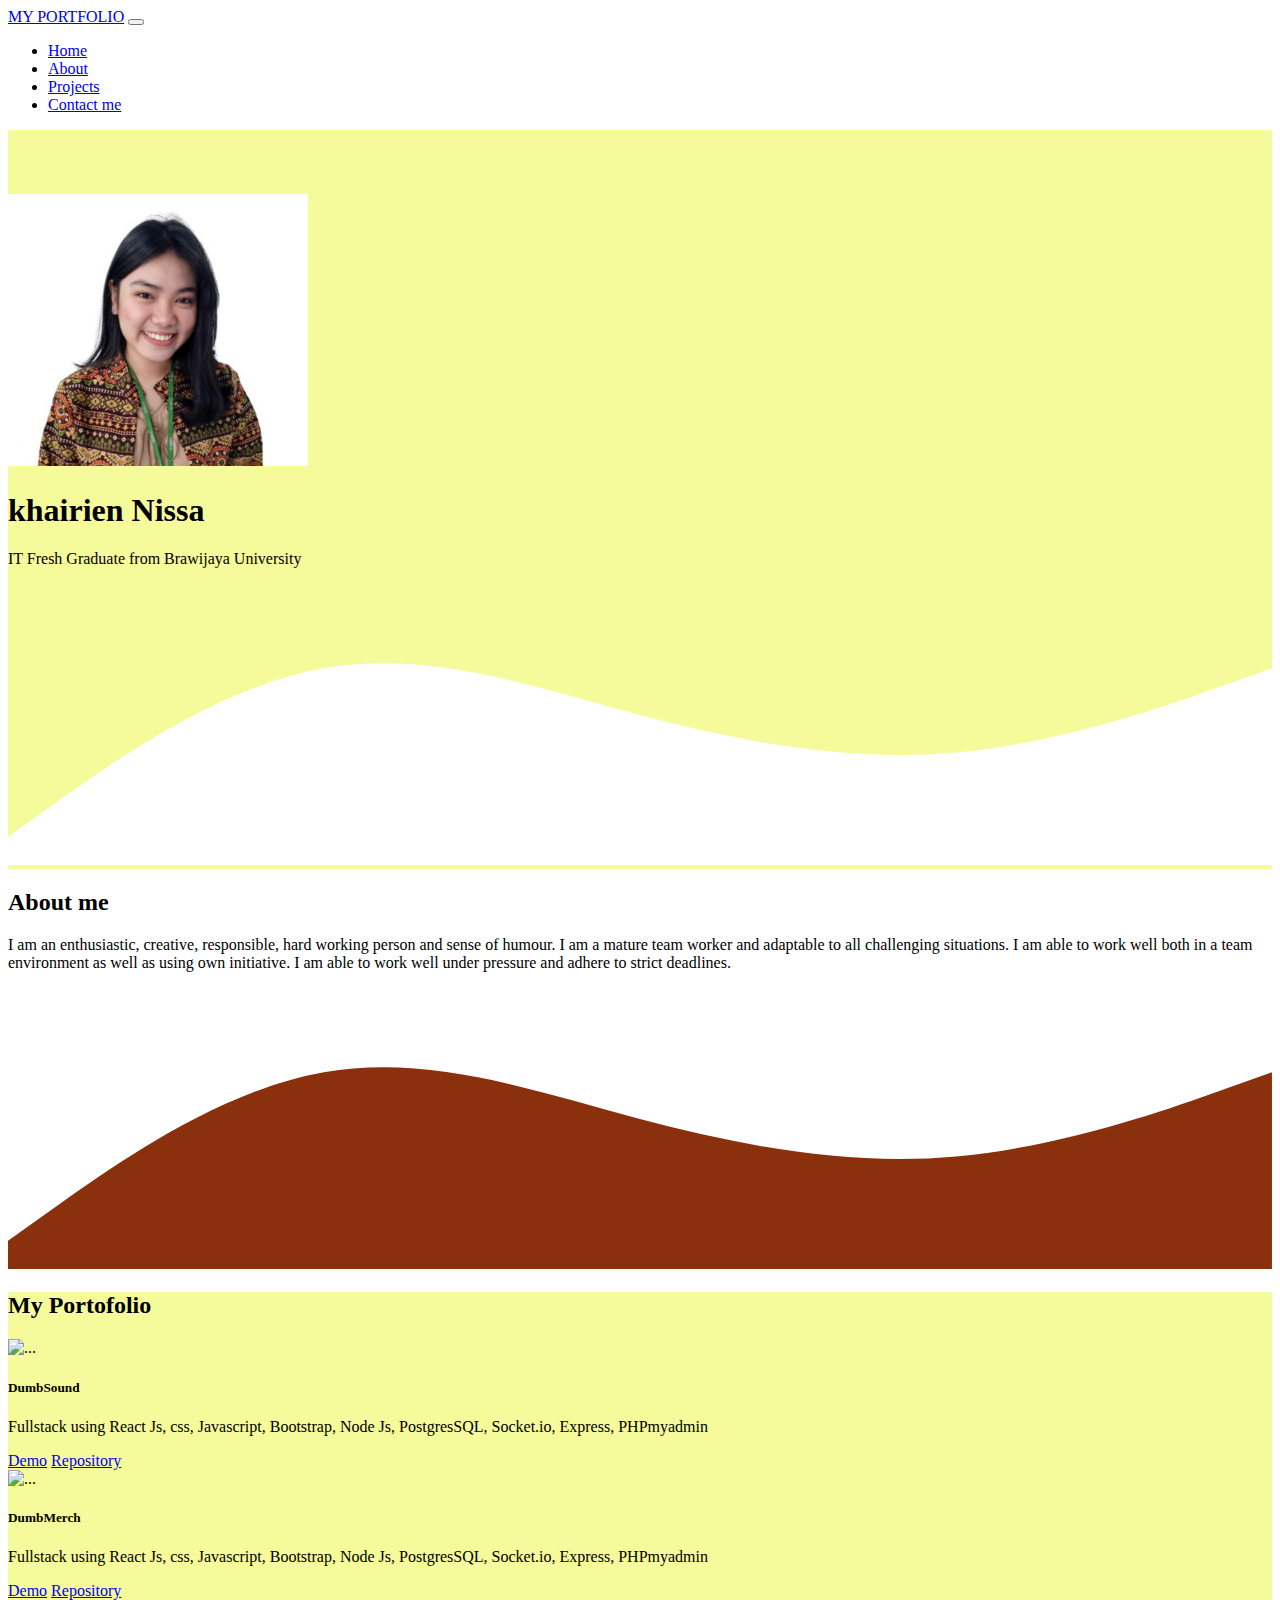
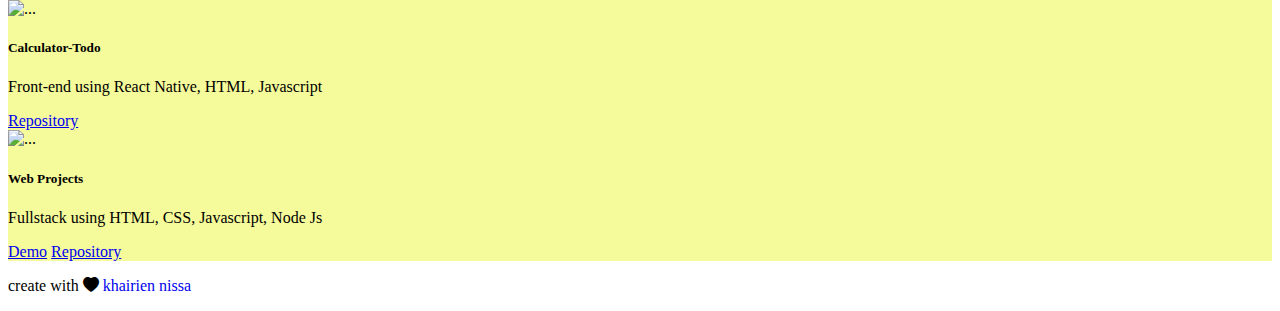
==== commit 0d66d311: "update" ====
--- a/index.html
+++ b/index.html
@@ -82,7 +82,20 @@
             <div class="row  mb-5 ">
                 <h2 class="text-white">My Portofolio</h2>
             </div>
-            <div class="row justify-content-center">
+            <div class="row justify-content-center">  
+                <div class="col-md-5 my-3 mx-3">
+                    <div class="card">
+                        <img src="image/10.JPG" class="card-img-top" alt="...">
+                        <div class="card-body">
+                          <h5 class="card-title">DumbSound</h5>
+                          <p class="card-text">Fullstack using React Js, css, Javascript, Bootstrap, Node Js, PostgresSQL, Socket.io, Express, PHPmyadmin</p>
+                        
+                          <a href="https://dumbsound-khairien.netlify.app" class="btn btn-warning">Demo</a> <span>
+                            <a href="https://github.com/KhairienNissa/Front-end-dumbSound.git" class="btn btn-warning">Repository</a></span>
+                          
+                        </div>
+                      </div>
+                </div>
                 <div class="col-md-5 my-3 mx-3">
                     <div class="card">
                         <img src="image/9.JPG" class="card-img-top" alt="...">
@@ -96,20 +109,7 @@
                         </div>
                       </div>
                 </div>
-                <div class="col-md-5 my-3 mx-3">
-                    <div class="card">
-                        <img src="image/10.JPG" class="card-img-top" alt="...">
-                        <div class="card-body">
-                          <h5 class="card-title">DumbSound</h5>
-                          <p class="card-text">Fullstack using React Js, css, Javascript, Bootstrap, Node Js, PostgresSQL, Socket.io, Express, PHPmyadmin</p>
-                        
-                          <a href="https://dumbsound-khairien.netlify.app" class="btn btn-warning">Demo</a> <span>
-                            <a href="https://github.com/KhairienNissa/Front-end-dumbSound.git" class="btn btn-warning">Repository</a></span>
-                          
-                        </div>
-                      </div>
-                </div>
-              
+            
                 <div class="col-md-5 my-3  mx-3">
                   <div class="card">
                     <img src="image/7.JPG" class="card-img-top" alt="...">
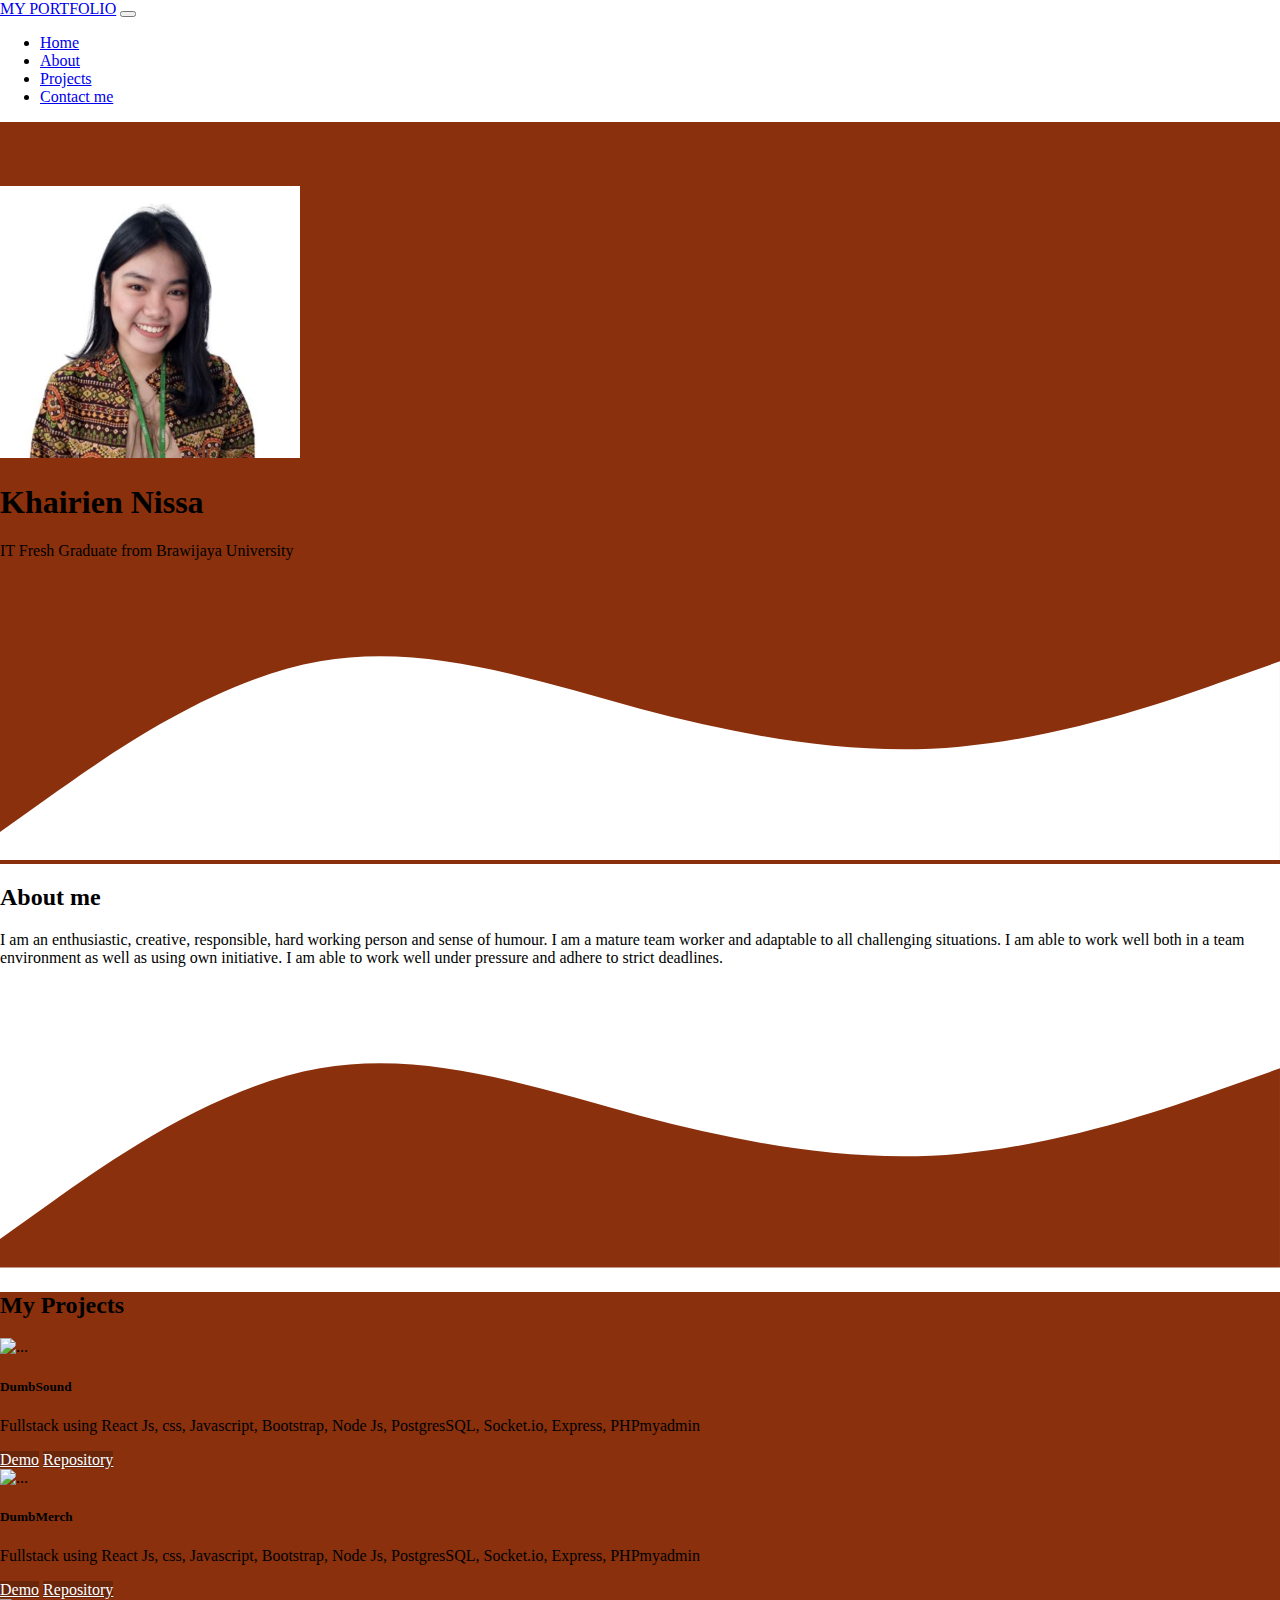
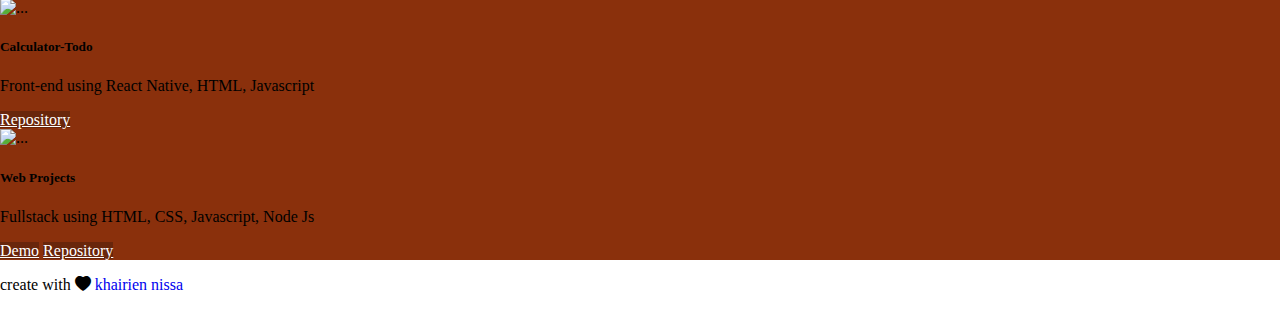
==== commit b3d59d45: "update" ====
--- a/index.html
+++ b/index.html
@@ -13,7 +13,7 @@
     <link rel="stylesheet" href="style.css">
     <script src="form.js"></script>
 
-    <title>Khairien Portofolio</title>
+    <title>Khairien Portfolio</title>
   </head>
   <body id="home">
     <!-- navbbar -->
@@ -46,7 +46,7 @@
       <!-- Jumbotron -->
       <section class="jumbotron text-center text-white">
           <img src="image/caca2.JPG" alt="caca" width="300px" class="rounded-circle"/>
-        <h1 class="display-4">khairien Nissa</h1>
+        <h1 class="display-4">Khairien Nissa</h1>
         <p class="lead">IT Fresh Graduate from Brawijaya University</p>
         <svg xmlns="http://www.w3.org/2000/svg" viewBox="0 0 1440 320"><path fill="#ffff" fill-opacity="1" d="M0,288L60,245.3C120,203,240,117,360,96C480,75,600,117,720,149.3C840,181,960,203,1080,192C1200,181,1320,139,1380,117.3L1440,96L1440,320L1380,320C1320,320,1200,320,1080,320C960,320,840,320,720,320C600,320,480,320,360,320C240,320,120,320,60,320L0,320Z"></path></svg>
       </section>
@@ -80,7 +80,7 @@
       <section id="card">
         <div class="container text-center pb-5">
             <div class="row  mb-5 ">
-                <h2 class="text-white">My Portofolio</h2>
+                <h2 class="text-white">My Projects</h2>
             </div>
             <div class="row justify-content-center">  
                 <div class="col-md-5 my-3 mx-3">
--- a/style.css
+++ b/style.css
@@ -1,9 +1,25 @@
 .jumbotron {
     padding-top: 4rem ;
-    background-color: #f5fa9b;
+    background-color: #8a300c;
 
 }
 #card {
     
-    background-color: #f5fa9b;
-}+    background-color: #8a300c;
+}
+
+.bg-red {
+ background-color: #69260b !important;
+}
+
+.btn-warning {
+    background-color: #69260b !important; 
+    color: white !important;
+    border-color: #69260b !important;
+    width: 150px;
+}
+
+body {
+    margin: 0;
+    padding: 0;
+}
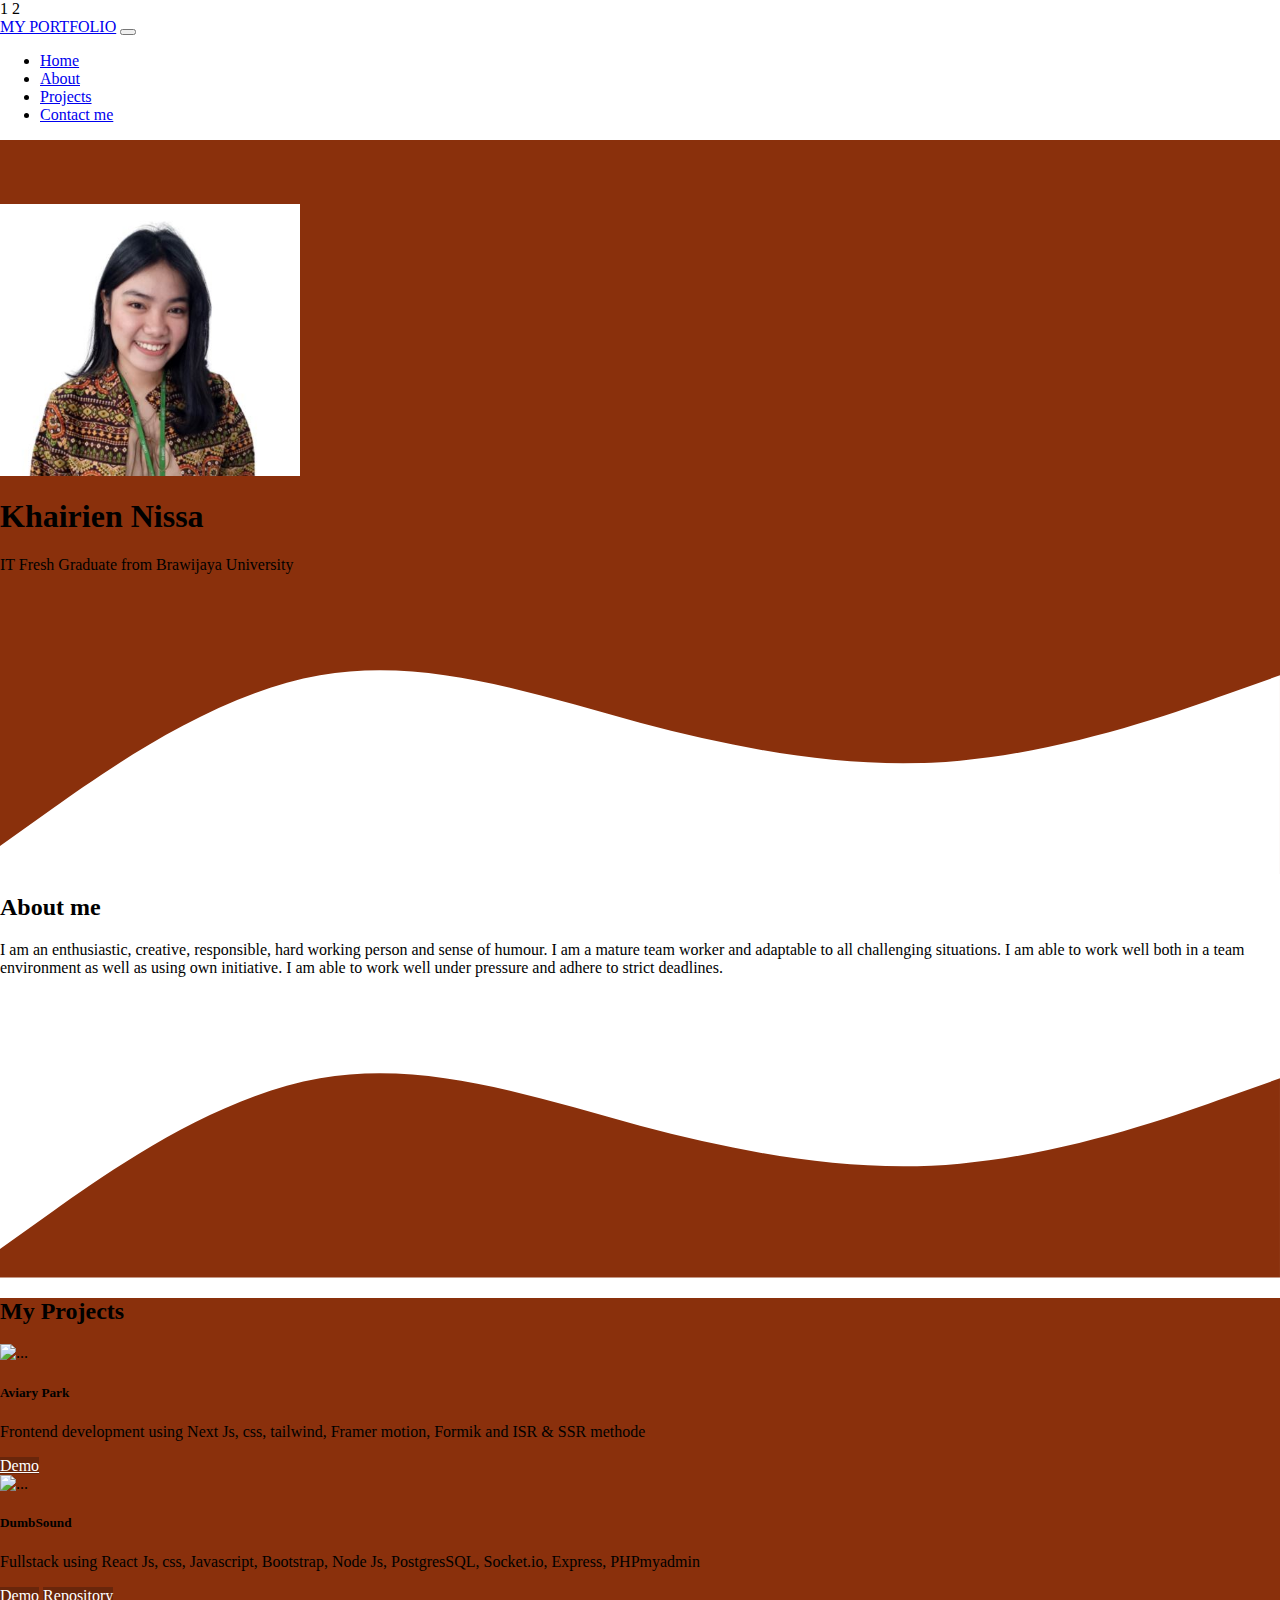
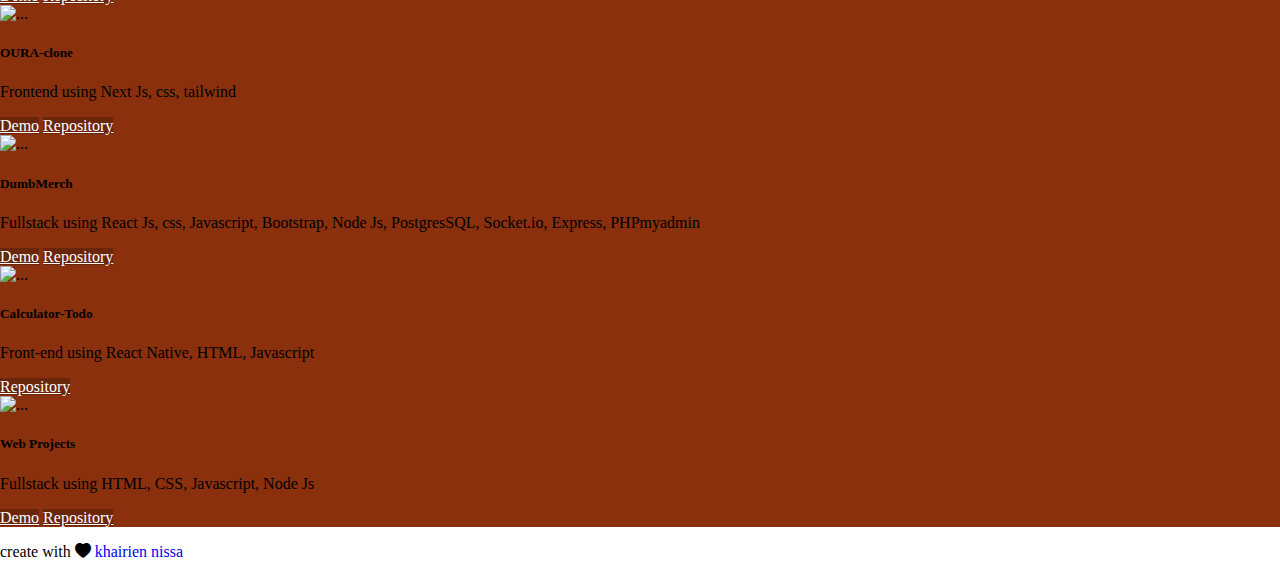
==== commit bdd9e41c: "update" ====
--- a/index.html
+++ b/index.html
@@ -1,4 +1,4 @@
-<!doctype html>
+1 2<!doctype html>
 <html lang="en">
   <head>
     <!-- Required meta tags -->
@@ -85,6 +85,19 @@
             <div class="row justify-content-center">  
                 <div class="col-md-5 my-3 mx-3">
                     <div class="card">
+                        <img src="image/15.PNG" class="card-img-top" alt="...">
+                        <div class="card-body">
+                          <h5 class="card-title">Aviary Park</h5>
+                          <p class="card-text">Frontend development using Next Js, css, tailwind, Framer motion, Formik and ISR & SSR methode</p>
+                        
+                          <a href="https://aviary-park.cyberprimatama.id/" class="btn btn-warning">Demo</a> <span>
+                           
+                          
+                        </div>
+                      </div>
+                </div>
+                <div class="col-md-5 my-3 mx-3">
+                    <div class="card">
                         <img src="image/10.JPG" class="card-img-top" alt="...">
                         <div class="card-body">
                           <h5 class="card-title">DumbSound</h5>
@@ -92,6 +105,19 @@
                         
                           <a href="https://dumbsound-khairien.netlify.app" class="btn btn-warning">Demo</a> <span>
                             <a href="https://github.com/KhairienNissa/Front-end-dumbSound.git" class="btn btn-warning">Repository</a></span>
+                          
+                        </div>
+                      </div>
+                </div>
+                <div class="col-md-5 my-3 mx-3">
+                    <div class="card">
+                        <img src="image/10.JPG" class="card-img-top" alt="...">
+                        <div class="card-body">
+                          <h5 class="card-title">OURA-clone</h5>
+                          <p class="card-text">Frontend using Next Js, css, tailwind </p>
+                        
+                          <a href="https://clone-oura-khairien.vercel.app/" class="btn btn-warning">Demo</a> <span>
+                            <a href="https://github.com/KhairienNissa/clone-oura" class="btn btn-warning">Repository</a></span>
                           
                         </div>
                       </div>
@@ -109,7 +135,6 @@
                         </div>
                       </div>
                 </div>
-            
                 <div class="col-md-5 my-3  mx-3">
                   <div class="card">
                     <img src="image/7.JPG" class="card-img-top" alt="...">
@@ -122,6 +147,7 @@
                     </div>
                   </div>
                 </div>
+
                   <div class="col-md-5 my-3  mx-3">
                   <div class="card">
                     <img src="image/8.JPG" class="card-img-top" alt="...">
